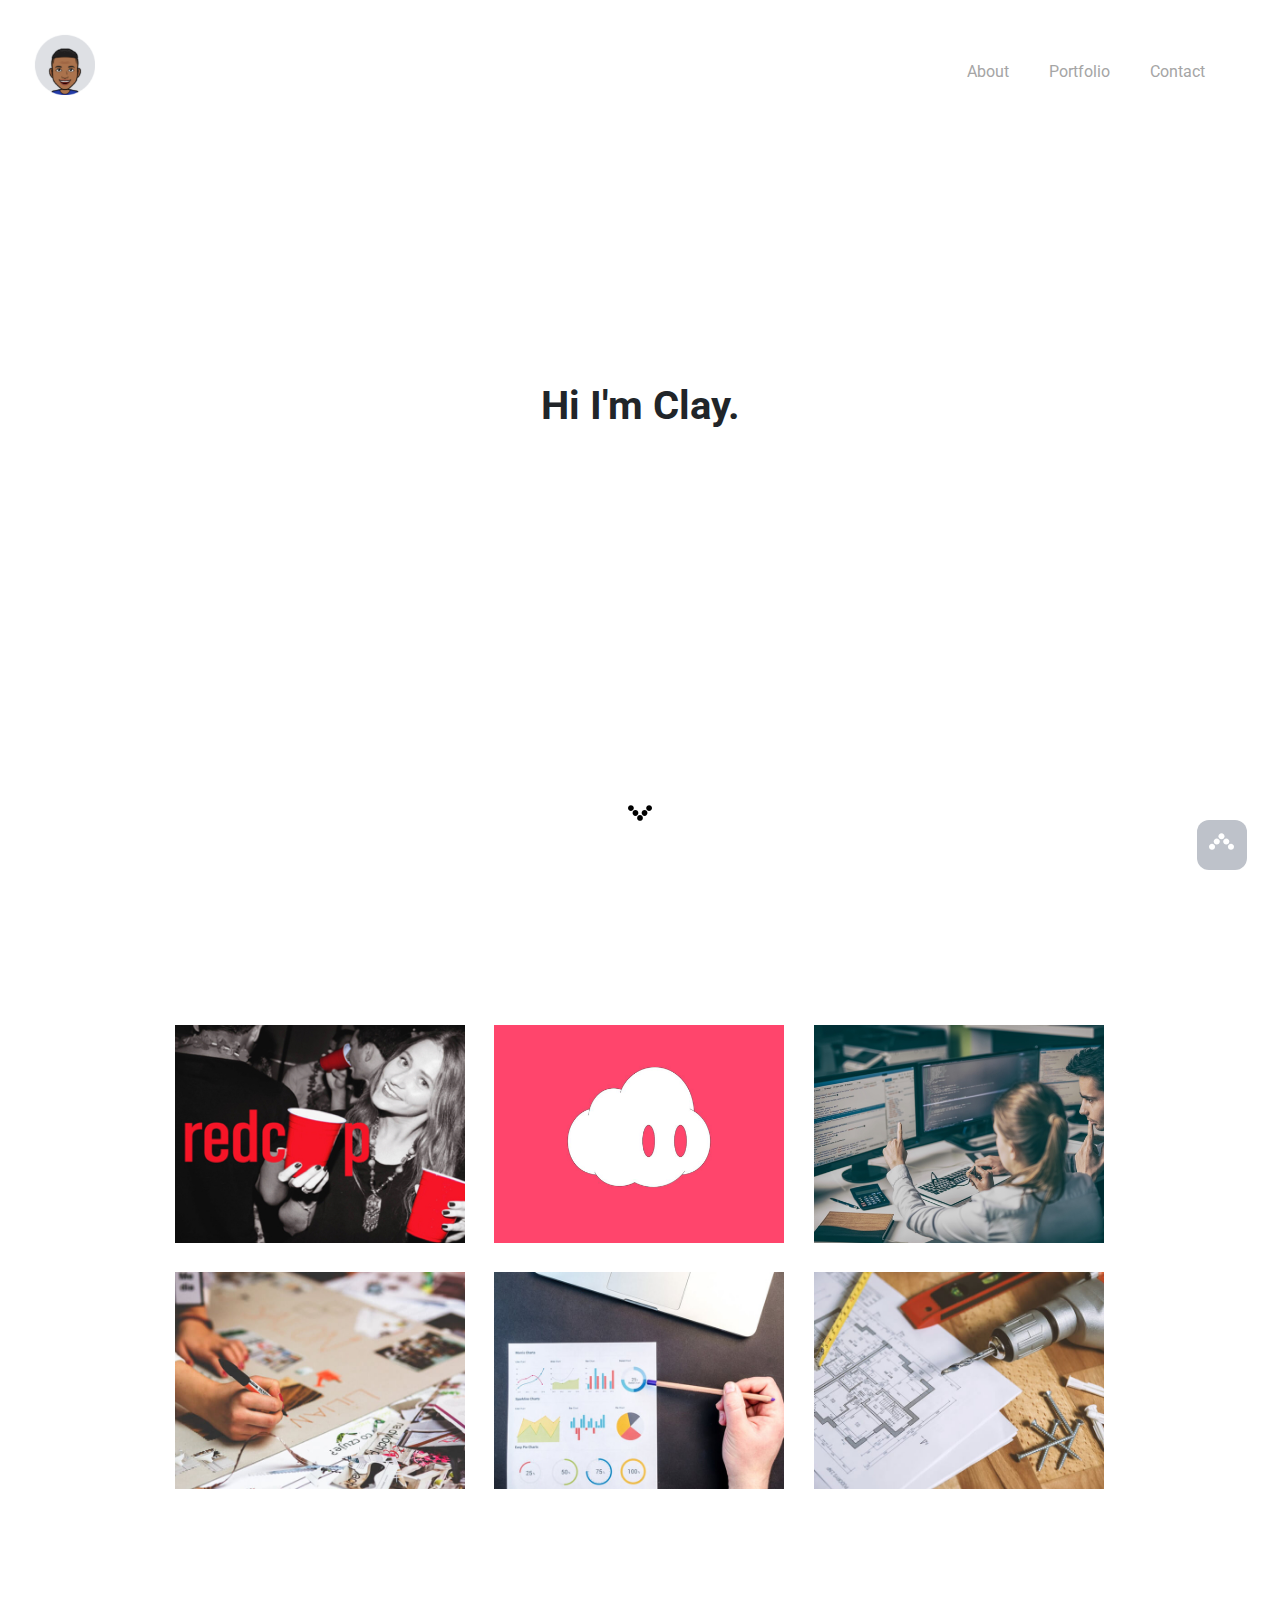
==== index.html @ de0b7aac "penn coding" ====
<!DOCTYPE html>
<html lang="en">

<head>
    <meta charset="UTF-8">
    <meta name="viewport" content="width=device-width, initial-scale=1.0">
    <meta http-equiv="X-UA-Compatible" content="ie=edge">
    <link rel="stylesheet" type="text/css" href="css/new-portfolio.css">
    <link href="https://fonts.googleapis.com/css?family=Roboto:400,700" rel="stylesheet">
    <link href="https://fonts.googleapis.com/css?family=Roboto:100" rel="stylesheet">
    <link href="https://fonts.googleapis.com/css?family=Do+Hyeon" rel="stylesheet">
    <link href="https://fonts.googleapis.com/css?family=Roboto+Condensed:700" rel="stylesheet">
    <link href="https://fonts.googleapis.com/css?family=Roboto:700" rel="stylesheet">
    <link href="https://fonts.googleapis.com/css?family=Lora" rel="stylesheet">
    <link href="https://afeld.github.io/emoji-css/emoji.css" rel="stylesheet">
    <!-- Google Fonts -->
    <link href="https://fonts.googleapis.com/css?family=Poppins:300,300i,400,400i,500,500i,600,600i,700,700i|Playfair+Display:400,400i,700,700i,900,900i"
        rel="stylesheet">
    <link href="https://fonts.googleapis.com/css?family=Gamja+Flower" rel="stylesheet">

    <!-- Bootstrap CSS File -->
    <link href="lib/bootstrap/css/bootstrap.min.css" rel="stylesheet">

    <!-- Libraries CSS Files -->
    <link href="lib/ionicons/css/ionicons.min.css" rel="stylesheet">
    <link href="lib/owlcarousel/assets/owl.carousel.min.css" rel="stylesheet">
    <link href="lib/magnific-popup/magnific-popup.css" rel="stylesheet">
    <link href="lib/hover/hover.min.css" rel="stylesheet">

    <!-- Main Stylesheet File -->
    <link href="css/style.css" rel="stylesheet">

    <!-- Responsive css -->
    <link href="css/responsive.css" rel="stylesheet">

    <!-- Favicon -->
    <link rel="shortcut icon" href="images/favicon.png">
    <!-- Font Awesome -->
    <link rel="stylesheet" href="https://use.fontawesome.com/releases/v5.0.10/css/all.css" integrity="sha384-+d0P83n9kaQMCwj8F4RJB66tzIwOKmrdb46+porD/OvrJ+37WqIM7UoBtwHO6Nlg"
        crossorigin="anonymous">
    <!-- jQuery -->
    <script src="https://cdnjs.cloudflare.com/ajax/libs/jquery/3.2.1/jquery.min.js"></script>
    <title>Clay Fairbanks</title>
</head>

<body>

    <div class="big-container">
        <!-- <div> 
            <img id="scroll-btn" src="assets/images/Group.png">
        </div> -->

        <div id="wrap">
            <a class="index" href="blog-single.html">About</a>
            <a class="index scroll" href="#container-two">Portfolio</a>
            <a class="index" href="mailto:clayafairbanks@gmail.com">Contact</a>
        </div>

        <div id="container-one">

            <div id="fixins">
                <div id="bitOnClick">
                    <a href="index.html">
                        <img id="bitmoji" src="images/bit-grey.png" alt="Clay Bitmoji" height="60" width="60">
                </div>
                <div id="social-row">
                    <a href="https://twitter.com/clayfairbanks" target="_blank">
                        <i class="fab fa-twitter"></i>
                    </a>
                    <a href="https://www.linkedin.com/in/clay-fair" target="_blank">
                        <i class="fab fa-linkedin"></i>
                    </a>
                    <a href="https://www.instagram.com/clayborne24/" target="_blank">
                        <i class="fab fa-instagram"></i>
                    </a>
                    <a href="https://github.com/clayfair/" target="_blank">
                        <i class="fab fa-github"></i>
                    </a>
                </div>
            </div>

        </div>

        <div class="container-title">
            <p id="title">Hi
                <i class="em em-wave"></i> I'm
                <span id="clay"> Clay.</span>
            </p>
            <!-- <p id="details">Explore some of my work down below</p> -->

        </div>

        <!-- <i class="fas fa-angle-up zazaza"></i> -->
        <div class="zazaza up-scroll">
            <img id="imgSize" src="images/butler.svg" alt="up arrow">
        </div>

    </div>

    <div>
        <img class="arrow scroll" src="images/down-arrow (1).svg" alt="down arrow" width="24" height="24">
    </div>

    <div id="container-two">

        <div class=""> </div>

        <div class="portfolio-container">

            <div class="container">
                <div class="col-lg-4 col-md-6 portfolio-thumbnail all branding uikits webdesign">
                    <a href="https://itunes.apple.com/us/app/theredcup/id686640594?mt=8" target="_blank">
                        <img src="images/new-redcup-pic.jpg" alt="img">
                        <div class="middle">
                            <div class="text">RedCup</div>
                        </div>
                    </a>
                </div>
            </div>

            <div class="container">
                <div class="col-lg-4 col-md-6 portfolio-thumbnail all mockups uikits webdesign">
                    <a href="https://medium.com/@clay_fairbanks/what-we-ve-learned-since-launching-fomo-d7bd1dd20212" target="_blank">
                        <img src="images/fomo.png" alt="img">
                        <div class="middle">
                            <div class="text">FOMO!</div>
                        </div>
                    </a>
                </div>
            </div>

            <div class="container">
                <div class="col-lg-4 col-md-6 portfolio-thumbnail all mockups uikits photography">
                    <a href="https://clayfair.github.io/Hangman-Game/" target="_blank">
                        <img src="images/handgman-new.png" alt="img">
                        <div class="middle all mockups uikits photography">
                            <div class="text">Classic Hangman</div>
                        </div>
                    </a>
                </div>
            </div>

            <div class="container">
                <div class="col-lg-4 col-md-6 portfolio-thumbnail all branding webdesig photographyn">
                    <a href="https://notthedba.github.io/find-my-spot-philly/" target="_blank">
                        <img src="images/portfolio/3.jpg" alt="img">
                        <div class="middle">
                            <div class="text">Find My Spot Philly</div>
                        </div>
                    </a>
                </div>
            </div>

            <div class="container">
                <div class="col-lg-4 col-md-6 portfolio-thumbnail all mockups webdesign photography">
                    <a href="https://clayfair.github.io/trivia-homework/" target="_blank">
                        <img src="images/portfolio/4.jpg" alt="img">
                        <div class="middle">
                            <div class="text">HQ Trivia Desktop [in progress]</div>
                        </div>
                    </a>
                </div>
            </div>

            <div class="container">
                <div class="col-lg-4 col-md-6 portfolio-thumbnail all branding uikits photography">
                    <a href="#">
                        <img src="images/portfolio/5.jpg" alt="img">
                        <div class="middle">
                            <div class="text">RPG Game [Coming Soon]</div>
                        </div>
                    </a>
                </div>
            </div>
        </div>
    </div>
    </div>
    </div>


    <!-- ........................................................ -->


    <script src="js/new-portfolio.js"></script>

    <script src="lib/jquery/jquery.min.js"></script>
    <script src="lib/jquery/jquery-migrate.min.js"></script>
    <script src="lib/bootstrap/js/bootstrap.bundle.min.js"></script>
    <script src="lib/typed/typed.js"></script>
    <script src="lib/owlcarousel/owl.carousel.min.js"></script>
    <script src="lib/magnific-popup/magnific-popup.min.js"></script>
    <script src="lib/isotope/isotope.pkgd.min.js"></script>

    <!-- Contact Form JavaScript File -->
    <script src="contactform/contactform.js"></script>

    <!-- Template Main Javascript File -->
    <script src="js/main.js"></script>
</body>

</html>
---- css/new-portfolio.css ----
a {
    text-decoration: none;
    font-family: 'Roboto', sans-serif;
    color: black;
}

p { 
    margin: 0;
}

.zazaza {
    width: 50px;
    height: 50px;
    background-color: #BEC2CA;
    text-align: center;   
    border-radius: 12px;
    font-size: 3em;
    color: white; 
    position: fixed;
    left: 93.5%;
    bottom: 30px;
}

.nuggy {
    height: 35%;
    width: 35%;
    position: relative;
    left: 25%;
}

.hoop {
    margin: auto;
    width: 980px;
}

.zazaza:hover {
    background-color: black;
    -moz-transition: all 0.1s ease-in-out 0s;
    -ms-transition: all 0.1s ease-in-out 0s;
    -o-transition: all 0.1s ease-in-out 0s;
    -webkit-transition: all 0.1s ease-in-out 0s;
    transition: all 0.1s ease-in-out 0s;
}


#imgSize {
    width: 25px;
    height: 25px;
    margin-bottom: 35px;
}


.portfolio {
    transform: translateX(-50%);
}

body {
    margin: 0;
    padding: 0;
}

.twitter-color, .insta-color, .git-color, .linkedin-color {
    z-index: -1;
    display: none;
}

.portfolio-container {
    margin: auto;
    width: 75%;
    position: relative;
    top: 100px;
}

.fab {
    margin-top: 10px;
    font-size: 1.33em;
}




/* SOCIAL MEDIA  */ 

.fa-twitter:hover {
    color: #55ADEE; 
}

.fa-linkedin:hover {
    color: #0077B5;
}

.fa-instagram:hover {
    color: #9C27B0;
}

.fa-github:hover {
    color: black;
}


.fa-twitter {
    color: #BEC2CA; 
    -moz-transition: all 0.2s ease-in-out 0s;
    -ms-transition: all 0.2s ease-in-out 0s;
    -o-transition: all 0.2s ease-in-out 0s;
    -webkit-transition: all 0.2s ease-in-out 0s;
    transition: all 0.2s ease-in-out 0s;
}

.fa-linkedin {
    color: #BEC2CA;
    -moz-transition: all 0.2s ease-in-out 0s;
    -ms-transition: all 0.2s ease-in-out 0s;
    -o-transition: all 0.2s ease-in-out 0s;
    -webkit-transition: all 0.2s ease-in-out 0s;
    transition: all 0.2s ease-in-out 0s;
}

.fa-instagram {
    color: #BEC2CA;
    -moz-transition: all 0.2s ease-in-out 0s;
    -ms-transition: all 0.2s ease-in-out 0s;
    -o-transition: all 0.2s ease-in-out 0s;
    -webkit-transition: all 0.2s ease-in-out 0s;
    transition: all 0.2s ease-in-out 0s;
}

.fa-github {
    color: #BEC2CA;
    -moz-transition: all 0.2s ease-in-out 0s;
    -ms-transition: all 0.2s ease-in-out 0s;
    -o-transition: all 0.2s ease-in-out 0s;
    -webkit-transition: all 0.2s ease-in-out 0s;
    transition: all 0.2s ease-in-out 0s;
}




#fixins {
    position: fixed;
    left: 0%;
}

.big-container {
    width: 100%;
    max-width: 2000px;
    margin: auto;
}

#social-row {
    z-index: 1;
    position: relative;
    top: 45px;
    left: 55px;
    width: 30px;

}

.social-row {
    position: relative;
    left: 50px;
    clear: both;
    bottom: 115px;
} 


.social {
    margin-top: 10px;
}


#details {
    margin-top: 20px;
    font-size: 16px;
    font-family: 'Lora', serif; 
    font-weight: 100;
    line-height: 30px;
    /* font-family: 'Gamja Flower', cursive; */


    /* background-color: black;
    height: 30px;
    color: white;
    width: 100%;
    margin: auto; */
}

.index {
    float: left;
    margin-right: 40px;
    color: #A5A5A5;

}

.index:hover {
    color: black;
    height: 30px;
    -moz-transition: all 0.1s ease-in-out 0s;
    -ms-transition: all 0.1s ease-in-out 0s;
    -o-transition: all 0.1s ease-in-out 0s;
    -webkit-transition: all 0.1s ease-in-out 0s;
    transition: all 0.1s ease-in-out 0s;
}

#explore {
    color: #999;
    font-family: 'Roboto', sans-serif;
    position: relative;
    top: 110px;
    left: 160px;
    width:50%;
}

#container-one {
    height: 100vh;
    background-color: white;
}

#container-two {
    height: 100vh;
    /* background-color: #F0F0F0; */
    margin: 0;
}

#container-three {
    height: 20vh;
    background-color: #F0F0F0;
    border: 1px solid red;
}

#wrap {
    float: right;
    margin-right: 35px;
    position: relative;
    top: 60px;
}

#bitmoji {
    position: relative;
    left: 35px;
    top: 35px;
}

#title {
    font-size: 40px;
    font-family: 'Roboto', sans-serif;
    font-weight: 700;
    /* font-family: 'Roboto', sans-serif; */
    line-height: 55px;
}

.container-title {
    text-align: center;
    width: 47%;
    position: absolute;
    top: 45%;
    left: 50%;
    transform: translate(-50%, -50%);
} 

#clay {
    /* border-bottom: 3px solid red; */
    /* background-color: yellow; */
    margin: 0%;
}

.box {
    width: 281px;
    height: 281px;
    background-color: aliceblue;
}

.one {
    background-color: pink;
    height: 200px;
}

.instaWrap {
    margin: auto;
    width: 950px;
}


.column {
    width: 281px;
    height: 281px;
    float: left;  
    margin-right: 30px;
    margin-top: 30px;
    background-color: pink;
    position: relative;
    top: 100px;
}

#portfolio {
    position: relative;
    top: -20px;
}

.arrow {
    position: relative;
    bottom: 100px;
    left: 50%;
    transform: translateX(-50%);
}

/* ----------------------------------------------------------------------------------- */

.container {
    position: relative;
    float: left;
}

.image {
  opacity: 1;
  display: block;
  width: 100%;
  height: auto;
  transition: .5s ease;
  backface-visibility: hidden;
}

.middle {
  transition: .33s ease;
  opacity: 0;
  position: absolute;
  top: 50%;
  left: 50%;
  transform: translate(-50%, -50%);
  -ms-transform: translate(-50%, -50%);
  text-align: center;
  width: calc(100% - 30px);
  height: 100%;
}

.container:hover .image {
  opacity: 0.3;
}

.container:hover .middle {
  opacity: 1;
  background-color:black;opacity:0.6;
}

.text {
  color: white;
  font-size: 16px;
  position: relative;
  top: 50%;
  font-family: 'Roboto', sans-serif;
}

.hello {
    width: 281px;
    height: 281px;
    background-color: blue;
}

.logo {
    position: relative;
    top: -30px;
}

/* -------------------------------------------------------------------------- */
---- css/style.css ----
/*
  Theme Name: Folio
  Theme URL: https://bootstrapmade.com/folio-bootstrap-portfolio-flterstemplate/
  Author: BootstrapMade.com
  Author URL: https://bootstrapmade.com
*/

/*  General Styling
/*-----------------------------------------------------------------------------------*/

#heart {
  position: relative;
  bottom: 100px;
}

.text {
  position: relative;
  top: 50%;
}

.about-text {
  color: black;
}

#squire {
  background-image: url('http://placekitten.com/g/400/400/');
  width: 400px;
  height: 400px;
}

#portfolio-flters {
  height: 20px;
  margin: auto;
  position: sticky;
  left: 900px;
  top: -900px;
}

body {
  background: #ffffff;
  overflow-x: hidden;
  margin: 0 auto;
  padding: 0;
  -moz-box-sizing: border-box;
  -ms-box-sizing: border-box;
  -o-box-sizing: border-box;
  -webkit-box-sizing: border-box;
  box-sizing: border-box;
}

h1, h2, h3, h4, h5, h6 {
  margin: 0;
}

h2 {
  color: #292929;
  font-weight: 600;
}

h4 {
  color: #292929;
  font-size: 14px;
  font-weight: 600;
}

a {
  color: #292929;
  text-decoration: none !important;
  -moz-transition: all 0.2s ease-in-out 0s;
  -ms-transition: all 0.2s ease-in-out 0s;
  -o-transition: all 0.2s ease-in-out 0s;
  -webkit-transition: all 0.2s ease-in-out 0s;
  transition: all 0.2s ease-in-out 0s;
}

a:hover {
  /* -moz-transition: all 0.5s ease-in-out 0s;
  -ms-transition: all 0.5s ease-in-out 0s;
  -o-transition: all 0.5s ease-in-out 0s;
  -webkit-transition: all 0.5s ease-in-out 0s;
  transition: all 0.5s ease-in-out 0s; */
}



nav ul li a {
  padding: 2px 0 0 0;
  position: relative;
  display: block;
  font-size: 12px;
  color: #999999;
  letter-spacing: 0.1em;
  font-weight: 500;
  line-height: 14px;
  text-transform: uppercase;
  -moz-transition: all 0.5s ease-in-out 0s;
  -ms-transition: all 0.5s ease-in-out 0s;
  -o-transition: all 0.5s ease-in-out 0s;
  -webkit-transition: all 0.5s ease-in-out 0s;
  transition: all 0.5s ease-in-out 0s;
}

p {
  margin: 25px 0;
  padding: 0;
  font-size: 15px;
  line-height: 28px;
}

::-moz-selection {
  background: #b8a07e;
  color: #fff;
}

::selection {
  background: #b8a07e;
  color: #fff;
}

.btn {
  background: #333;
  border: medium none;
  border-radius: 0;
  color: #fff;
  font-size: 12px;
  height: 50px;
  line-height: 50px;
  padding: 0 30px;
  text-transform: uppercase;
}

.btn:hover, .btn:focus {
  color: #fff;
}

.padDiv {
  padding: 30px 20px;
}

.section-title {
  margin-bottom: 70px;
}

.section-title h2 {
  font-size: 25px;
  letter-spacing: 2px;
  text-transform: uppercase;
}

.form-control {
  background-color: transparent;
  border: 1px solid #999;
  border-radius: 0;
  color: #999999;
  font-size: 12px;
  font-weight: 500;
  height: 50px;
  letter-spacing: 0.1em;
  padding-left: 10px;
  margin: 0 0 25px 0;
  line-height: 14px;
  text-transform: uppercase;
}

.form-control:focus {
  box-shadow: none;
  outline: 0 none;
}

.paddsection {
  padding-top: 90px;
  padding-bottom: 90px;
}

.paddsections {
  padding-top: 90px;
  padding-bottom: 90px !important;
}

.hvr-shutter-in-horizontal::before {
  background: #333;
}

.hvr-shutter-in-horizontal:hover {
  background: #b8a07e;
}

.mb-30 {
  margin-bottom: 30px;
}

/*-----------------------------------------------------------------------------------*/
/*  Navbar Top
/*-----------------------------------------------------------------------------------*/

nav {
  position: fixed;
  background: #fff;
  z-index: 1000;
  width: 100%;
  padding: 20px;
  display: none;
  -webkit-box-shadow: 0px 2px 92px 0px rgba(0, 0, 0, 0.18);
  -moz-box-shadow: 0px 2px 92px 0px rgba(0, 0, 0, 0.18);
  box-shadow: 0px 2px 92px 0px rgba(0, 0, 0, 0.18);
}

.nav-menu {
  float: right;
  line-height: 32px;
  margin-bottom: 0;
  padding-top: 16px;
}

nav ul li {
  float: left;
  margin-right: 15px;
  font-size: 14px;
  margin-left: 40px;
}

nav ul li a {
  padding: 2px 0 0 0;
  position: relative;
  display: block;
  font-size: 14px;
  color: #999999;
  font-weight: 500;
  line-height: 16px;
  text-transform: uppercase;
  letter-spacing: 0.02em;
  text-transform: capitalize;
}

.logo {
  float: left;
}

.logo img {
  width: 100px;
  height: 50px;
}

.responsive {
  display: none;
  font-size: 23px;
}

.active {
  color: #afafaf;
}

/*----------------------------------------------------------------------------------*/
/*  Header
/*-----------------------------------------------------------------------------------*/

#header {
  background: url("../images/home-bg.jpg") repeat scroll center center / cover;
  height: 100vh;
  width: 100%;
}


#header .header-content {
  height: 100vh;
  text-align: left;
  width: 100%;
  display: flex;
  justify-content: center;
  flex-direction: column;
}

.header-content h1 {
  font-size: 40px;
  font-weight: 700;
  margin-bottom: 10px;
  text-transform: uppercase;
  color: #fff;
}

.header-content p {
  font-size: 13px;
  letter-spacing: 5px;
  margin-top: 0;
  margin-bottom: 30px;
  text-transform: capitalize;
  color: #fff;
  font-weight: 500;
}

.header-content .list-social li {
  float: left;
  margin-right: 20px;
}

.header-content .list-social li i {
  color: #fff;
  font-size: 15px;
}

/*-----------------------------------------------------------------------------------*/
/*  Aout-us
/*-----------------------------------------------------------------------------------*/

#about {
  width: 100%;
  height: auto;
  background: #f7f7f7;
  padding-top: 190px;
}

#about .div-img-bg {
  padding-bottom: 30px;
  border: 20px solid #b8a07e;
}

#about .div-img-bg .about-img img {
  width: 100%;
  box-shadow: 0px 0px 85px 0px rgba(0, 0, 0, 0.14);
  margin-top: -60px;
  margin-left: 40px;
  height: 400px;
  object-fit: cover;
}

#about .about-descr .p-heading {
  font-size: 28px;
  text-align: left;
}

#about .about-descr .separator {
  max-width: 80%;
  margin-bottom: 0;
  text-align: left;
}

/*-----------------------------------------------------------------------------------*/
/*   Services
/*-----------------------------------------------------------------------------------*/

#services {
  background: #f7f7f7;
  position: relative;
  padding-bottom: 80px;
}

.owl-item {
  float: left;
}
.services-block span {
  margin: 10px 0;
  position: relative;
  font-size: 13px;
  color: #292929;
  letter-spacing: 0.1em;
  font-weight: 500;
  text-transform: uppercase;
  display: block;
}

.services-block .separator {
  margin: 0;
  font-size: 13px;
  line-height: 22px;
}

.services-block i {
  font-size: 44px;
  color: #b8a07e;
  line-height: 44px;
}


.services-carousel  .owl-stage-outer {
  overflow: hidden;
}

.services-carousel .owl-dots {
  margin-top: 5px;
  text-align: center;
}

.services-carousel .owl-dot {
  display: inline-block;
  margin: 0 5px;
  width: 12px !important;
  height: 12px !important;
  border-radius: 50%;
  border: 0;
  padding: 0 !important;
  background-color: #ddd;
  cursor: pointer;
}

.services-carousel .owl-dot.active {
  background-color: #b8a07e;
}

.owl-nav {
  display: none;
}


/*-----------------------------------------------------------------------------------*/
/*  Portfolio
/*-----------------------------------------------------------------------------------*/

#portfolio {
  position: relative;
  padding-bottom: 50px;
}

#portfolio .portfolio-list {
  margin-bottom: 50px;
}

#portfolio .portfolio-list .nav {
  display: inline-block;
  margin: 0;
}

#portfolio .portfolio-list .nav li {
  margin: 0 40px 0 0;
  float: left;
  font-size: 14px;
  line-height: 16px;
  cursor: pointer;
  font-weight: 500;
  letter-spacing: 0.02em;
  text-transform: capitalize;
  -moz-transition: all 0.5s ease-in-out 0s;
  -ms-transition: all 0.5s ease-in-out 0s;
  -o-transition: all 0.5s ease-in-out 0s;
  -webkit-transition: all 0.5s ease-in-out 0s;
  transition: all 0.5s ease-in-out 0s;
}

#portfolio .portfolio-list .nav li:hover, #portfolio .portfolio-list .nav li.filter-active  {
  -moz-transition: all 0.5s ease-in-out 0s;
  -ms-transition: all 0.5s ease-in-out 0s;
  -o-transition: all 0.5s ease-in-out 0s;
  -webkit-transition: all 0.5s ease-in-out 0s;
  transition: all 0.5s ease-in-out 0s;
}

#portfolio .portfolio-container {
  display: inline-block;
  margin-bottom: 50px;
  width: 100%;
}

.portfolio-thumbnail {
  margin-bottom: 30px;
  overflow: hidden;
}

.portfolio-thumbnail img {
  max-width: 100%;
}

/*-----------------------------------------------------------------------------------*/
/*  Journal
/*-----------------------------------------------------------------------------------*/

#journal,  #journal-blog {
  height: auto;
  width: 100%;
  background: #f7f7f7;
  padding-bottom: 60px;
  position: relative;
}

#journal-blog {
  background: #fff;
  padding-bottom: 30px;
}

#journal .journal-block {
  display: inline-block;
  height: auto;
  width: 100%;
}

#journal .journal-block .journal-info {
  position: relative;
}

.journal-block .journal-info img {
  max-width: 100%;
}

.journal-block .journal-info .journal-txt {
  padding: 25px 0px;
  position: relative;
}

.journal-block .journal-info .journal-txt h4 a {
  display: block;
  font-size: 19px;
  line-height: 24px;
  margin: 0 0 13px 0;
  font-weight: 500;
  color: #292929;
  -moz-transition: all 0.5s ease-in-out 0s;
  -ms-transition: all 0.5s ease-in-out 0s;
  -o-transition: all 0.5s ease-in-out 0s;
  -webkit-transition: all 0.5s ease-in-out 0s;
  transition: all 0.5s ease-in-out 0s;
}

.journal-block .journal-info .journal-txt h4 a:hover {
  color: #b8a07e;
  -moz-transition: all 0.5s ease-in-out 0s;
  -ms-transition: all 0.5s ease-in-out 0s;
  -o-transition: all 0.5s ease-in-out 0s;
  -webkit-transition: all 0.5s ease-in-out 0s;
  transition: all 0.5s ease-in-out 0s;
}

.journal-block .journal-info .journal-txt p {
  margin: 0;
  font-size: 14px;
  line-height: 24px;
}

/*-----------------------------------------------------------------------------------*/
/*  Contact
/*-----------------------------------------------------------------------------------*/

#contact {
  height: auto;
  width: 100%;
}

.contact-details {
  list-style: none;
  margin: 0;
  padding: 0;
}

.contact-details li {
  padding-bottom: 10px;
}

#contact input, #contact textarea {
  width: 100%;
}


#contact  #sendmessage {
  color: #18d26e;
  border: 1px solid #18d26e;
  display: none;
  text-align: center;
  padding: 15px;
  font-weight: 600;
  margin: 15px;
}

#contact  #errormessage {
  color: red;
  display: none;
  border: 1px solid red;
  text-align: center;
  padding: 15px;
  font-weight: 600;
  margin: 15px;
}

#contact #sendmessage.show, #contact #errormessage.show, #contact .show {
  display: block;
}

#contact .validation {
  color: red;
  display: none;
  margin: 0 0 20px;
  font-weight: 400;
  font-size: 13px;
}

/*-----------------------------------------------------------------------------------*/
/*  Footer
/*-----------------------------------------------------------------------------------*/

#footer {
  background: #f7f7f7;
  padding-top: 50px;
  padding-bottom: 50px;
}

#footer .socials-media {
  width: 100%;
}

#footer .socials-media ul {
  display: inline-block;
  float: none;
  margin: 0 0 20px 0;
}

#footer .socials-media ul li {
  float: left;
  margin-left: 10px;
  margin-right: 10px;
}

#footer .socials-media ul li a {
  font-size: 24px;
  color: #999;
  letter-spacing: 0.1em;
  font-weight: 500;
  background: transparent;
  text-transform: uppercase;
  -moz-transition: all 0.5s ease-in-out 0s;
  -ms-transition: all 0.5s ease-in-out 0s;
  -o-transition: all 0.5s ease-in-out 0s;
  -webkit-transition: all 0.5s ease-in-out 0s;
  transition: all 0.5s ease-in-out 0s;
}

#footer .socials-media ul li a:hover {
  -moz-transition: all 0.5s ease-in-out 0s;
  -ms-transition: all 0.5s ease-in-out 0s;
  -o-transition: all 0.5s ease-in-out 0s;
  -webkit-transition: all 0.5s ease-in-out 0s;
  transition: all 0.5s ease-in-out 0s;
}

#footer p {
  font-size: 12px;
  letter-spacing: 0.1em;
  font-weight: 500;
  margin-top: 0;
  text-transform: uppercase;
}

.credits {
  font-size: 13px;
}

/*-----------------------------------------------------------------------------------*/
/*  responsive
/*-----------------------------------------------------------------------------------*/

@media screen and (max-width: 600px) {
  #container-title {
      top:32%;
  }
  .index {
      margin-right: 25px;
  }
  #title {
      font-size: 16px;
      line-height: 30px;
  }
  #container-one {
      height: 70vh;
  }

  .portfolio-container {
      top: 0;
  }

  #bitOnClick {
    height: 40;
    width: 40;
  }

  .up-scroll {
    left: 88%;
    z-index: 2;
    bottom: 10%;
    height: 45px;
    width: 45px;
  }



  #fixins {
    height: 60px;
    width: 100%;
    background-color: black;
    position: fixed;
    bottom: 0%;
    z-index: 1;
  }

  #social-row {
    display: none;
  }

  

  #bitmoji {
    position: relative;
    left: 50%;
    top: 50%;
    width: 50px;
    height: 50px;
  }

  .index {
    font-size: 14px;
  }

}

@media screen and (min-width: 601px) and (max-width: 803px) {

  #title {
      font-size: 35px;
  }

  #bitmoji {
    width: 50px;
    height: 50px;
  }

  #fixins {
    position: fixed;
    left: -10px;
  }

  .zazaza {
    position: fixed;
    left: 90%;
  }

  #social-row {
    left: 50px;
  
  }

  .main-content {
    position: relative;
    left: 77px;
  }

}
---- css/responsive.css ----
/** Width between 1200x to 0
 *  ~~~~~~~~~~~~~~~~~~~~~~~~~~~~~~~~~~~~
 */

@media (min-width: 1200px) {

}

/** Width between 992px to 1199px
 *  ~~~~~~~~~~~~~~~~~~~~~~~~~~~~~~~~~~~~
 */

@media (min-width: 992px) and (max-width: 1199px) {
  
}

/** Width between 768px to 991px
 *  ~~~~~~~~~~~~~~~~~~~~~~~~~~~~~~~~~~~~
 */

@media (min-width: 768px) and (max-width: 991px) {
  /* Navbar */
  nav {
    padding: 10px 15px;
  }
  .nav-menu {
    margin-top: 40px;
    display: none;
    float: none;
    width: 100%;
  }
  .nav-menu li {
    float: none;
    width: 100%;
    text-align: center;
    border-top: 1px solid #f7f7f7;
    line-height: 45px;
    margin-left: 0;
    padding-top: 10px;
    padding-bottom: 10px;
  }
  .responsive {
    float: right;
    padding-top: 15px;
    display: block;
  }
  /* About */
  .head-info .header-content .cmaster h1 {
    font-size: 32px;
  }
  #about .div-img-bg {
    padding: 0;
  }
  #about .div-img-bg .about-img img {
    margin-top: 0%;
    margin-left: calc(0% - 0px);
  }
  #about .about-descr .p-heading {
    font-size: 20px;
  }
  #about .about-descr .separator {
    max-width: 100%;
    margin-bottom: 0;
  }
  /* portfolio */
  #portfolio .portfolio-list .nav li {
    float: none;
    margin: 20px;
    display: inline-block;
  }
  /* journal */
  #journal .journal-block .journal-info {
    margin-bottom: 30px;
  }
  /* Contact */
  .contact-contact {
    margin-bottom: 30px;
  }
  /* Footer */
  #footer .socials-media ul li {
    margin-right: 0;
    margin-left: 0;
    float: none;
    display: inline-block;
  }
}

/** Width between 767px to 0
 *  ~~~~~~~~~~~~~~~~~~~~~~~~~~~~~~~~~~~~
 */

@media (max-width: 767px) {
  /* Navbar */
  nav {
    padding: 20px 15px;
  }
  .nav-menu {
    margin-top: 40px;
    display: none;
    float: none;
    width: 100%;
  }
  .nav-menu li {
    float: none;
    width: 100%;
    text-align: center;
    border-top: 1px solid #f7f7f7;
    line-height: 45px;
    margin-left: 0;
    padding-top: 10px;
    padding-bottom: 10px;
  }
  .responsive {
    float: right;
    padding-top: 15px;
    display: block;
  }
  /* About */
  .head-info .header-content h1 {
    font-size: 32px;
  }
  #about .div-img-bg {
    padding: 0;
  }
  #about .div-img-bg .about-img img {
    margin-top: 0%;
    margin-left: calc(0% - 0px);
  }
  #about .about-descr .p-heading {
    font-size: 20px;
  }
  #about .about-descr .separator {
    max-width: 100%;
    margin-bottom: 0;
  }
  /* portfolio */
  #portfolio .portfolio-list .nav li {
    float: none;
    margin: 20px;
    display: inline-block;
  }
  /* journal */
  #journal .journal-block .journal-info {
    margin-bottom: 30px;
  }
  /* Contact */
  .contact-contact {
    margin-bottom: 30px;
  }
  /* Footer */
  #footer .socials-media ul li {
    margin-right: 0;
    margin-left: 0;
    float: none;
    display: inline-block;
  }
}

/** Width between 600px to 0
 *  ~~~~~~~~~~~~~~~~~~~~~~~~~~~~~~~~~~~~
 */

@media (max-width: 600px) {
  /* Navbar */
  nav {
    padding: 20px 15px;
  }
  .nav-menu {
    margin-top: 40px;
    display: none;
    float: none;
    width: 100%;
  }
  .nav-menu li {
    float: none;
    width: 100%;
    text-align: center;
    border-top: 1px solid #f7f7f7;
    line-height: 45px;
    margin-left: 0;
    padding-top: 10px;
    padding-bottom: 10px;
  }
  .responsive {
    float: right;
    padding-top: 15px;
    display: block;
  }
  /* About */
  .head-info .header-content h1 {
    font-size: 32px;
  }
  #about .div-img-bg {
    padding: 0;
  }
  #about .div-img-bg .about-img img {
    margin-top: 0%;
    margin-left: calc(0% - 0px);
  }
  #about .about-descr .p-heading {
    font-size: 20px;
  }
  #about .about-descr .separator {
    max-width: 100%;
    margin-bottom: 0;
  }
  /* portfolio */
  #portfolio .portfolio-list .nav li {
    float: none;
    margin: 10px;
    display: inline-block;
  }
  /* journal */
  #journal .journal-block .journal-info {
    margin-bottom: 30px;
  }
  /* Contact */
  .contact-contact {
    margin-bottom: 30px;
  }
  /* Footer */
  #footer .socials-media ul li {
    margin-right: 0;
    margin-left: 0;
    float: none;
    display: inline-block;
  }
}

/** Width between 480px to 0
 *  ~~~~~~~~~~~~~~~~~~~~~~~~~~~~~~~~~~~~
 */

@media (max-width: 480px) {
  /* Navbar */
  nav {
    padding: 20px 15px;
  }
  .nav-menu {
    margin-top: 40px;
    display: none;
    float: none;
    width: 100%;
  }
  .nav-menu li {
    float: none;
    width: 100%;
    text-align: center;
    border-top: 1px solid #f7f7f7;
    line-height: 45px;
    margin-left: 0;
    padding-top: 10px;
    padding-bottom: 10px;
  }
  .responsive {
    float: right;
    padding-top: 15px;
    display: block;
  }
  /* About */
  .head-info .header-content h1 {
    font-size: 32px;
  }
  #about .div-img-bg {
    padding: 0;
  }
  #about .div-img-bg .about-img img {
    margin-top: 0%;
    margin-left: calc(0% - 0px);
  }
  #about .about-descr .p-heading {
    font-size: 20px;
  }
  #about .about-descr .separator {
    max-width: 100%;
    margin-bottom: 0;
  }
  /* portfolio */
  #portfolio .portfolio-list .nav li {
    float: none;
    margin: 20px;
  }
  /* journal */
  #journal .journal-block .journal-info {
    margin-bottom: 30px;
  }
  /* Contact */
  .contact-contact {
    margin-bottom: 30px;
  }
  /* Footer */
  #footer .socials-media ul li {
    margin-right: 0;
    margin-left: 0;
    float: none;
    display: inline-block;
  }
}

/** Width between 320px to 0
 *  ~~~~~~~~~~~~~~~~~~~~~~~~~~~~~~~~~~~~
 */

@media (max-width: 320px) {
  /* Navbar */
  nav {
    padding: 20px 15px;
  }
  .nav-menu {
    margin-top: 40px;
    display: none;
    float: none;
    width: 100%;
  }
  .nav-menu li {
    float: none;
    width: 100%;
    text-align: center;
    border-top: 1px solid #f7f7f7;
    line-height: 45px;
    margin-left: 0;
    padding-top: 10px;
    padding-bottom: 10px;
  }
  .responsive {
    float: right;
    padding-top: 15px;
    display: block;
  }
  /* About */
  .head-info .header-content h1 {
    font-size: 32px;
  }
  #about .div-img-bg {
    padding: 0;
  }
  #about .div-img-bg .about-img img {
    margin-top: 0%;
    margin-left: calc(0% - 0px);
  }
  #about .about-descr .p-heading {
    font-size: 20px;
  }
  #about .about-descr .separator {
    max-width: 100%;
    margin-bottom: 0;
  }
  /* portfolio */
  #portfolio .portfolio-list .nav li {
    float: none;
    margin: 20px;
  }
  /* journal */
  #journal .journal-block .journal-info {
    margin-bottom: 30px;
  }
  /* Contact */
  .contact-contact {
    margin-bottom: 30px;
  }
  /* Footer */
  #footer .socials-media ul li {
    margin-right: 0;
    margin-left: 0;
    float: none;
    display: inline-block;
  }
  /* Single page */
  .entry-comments-body span {
    display: inline-block;
    margin-right: 0;
  }
}
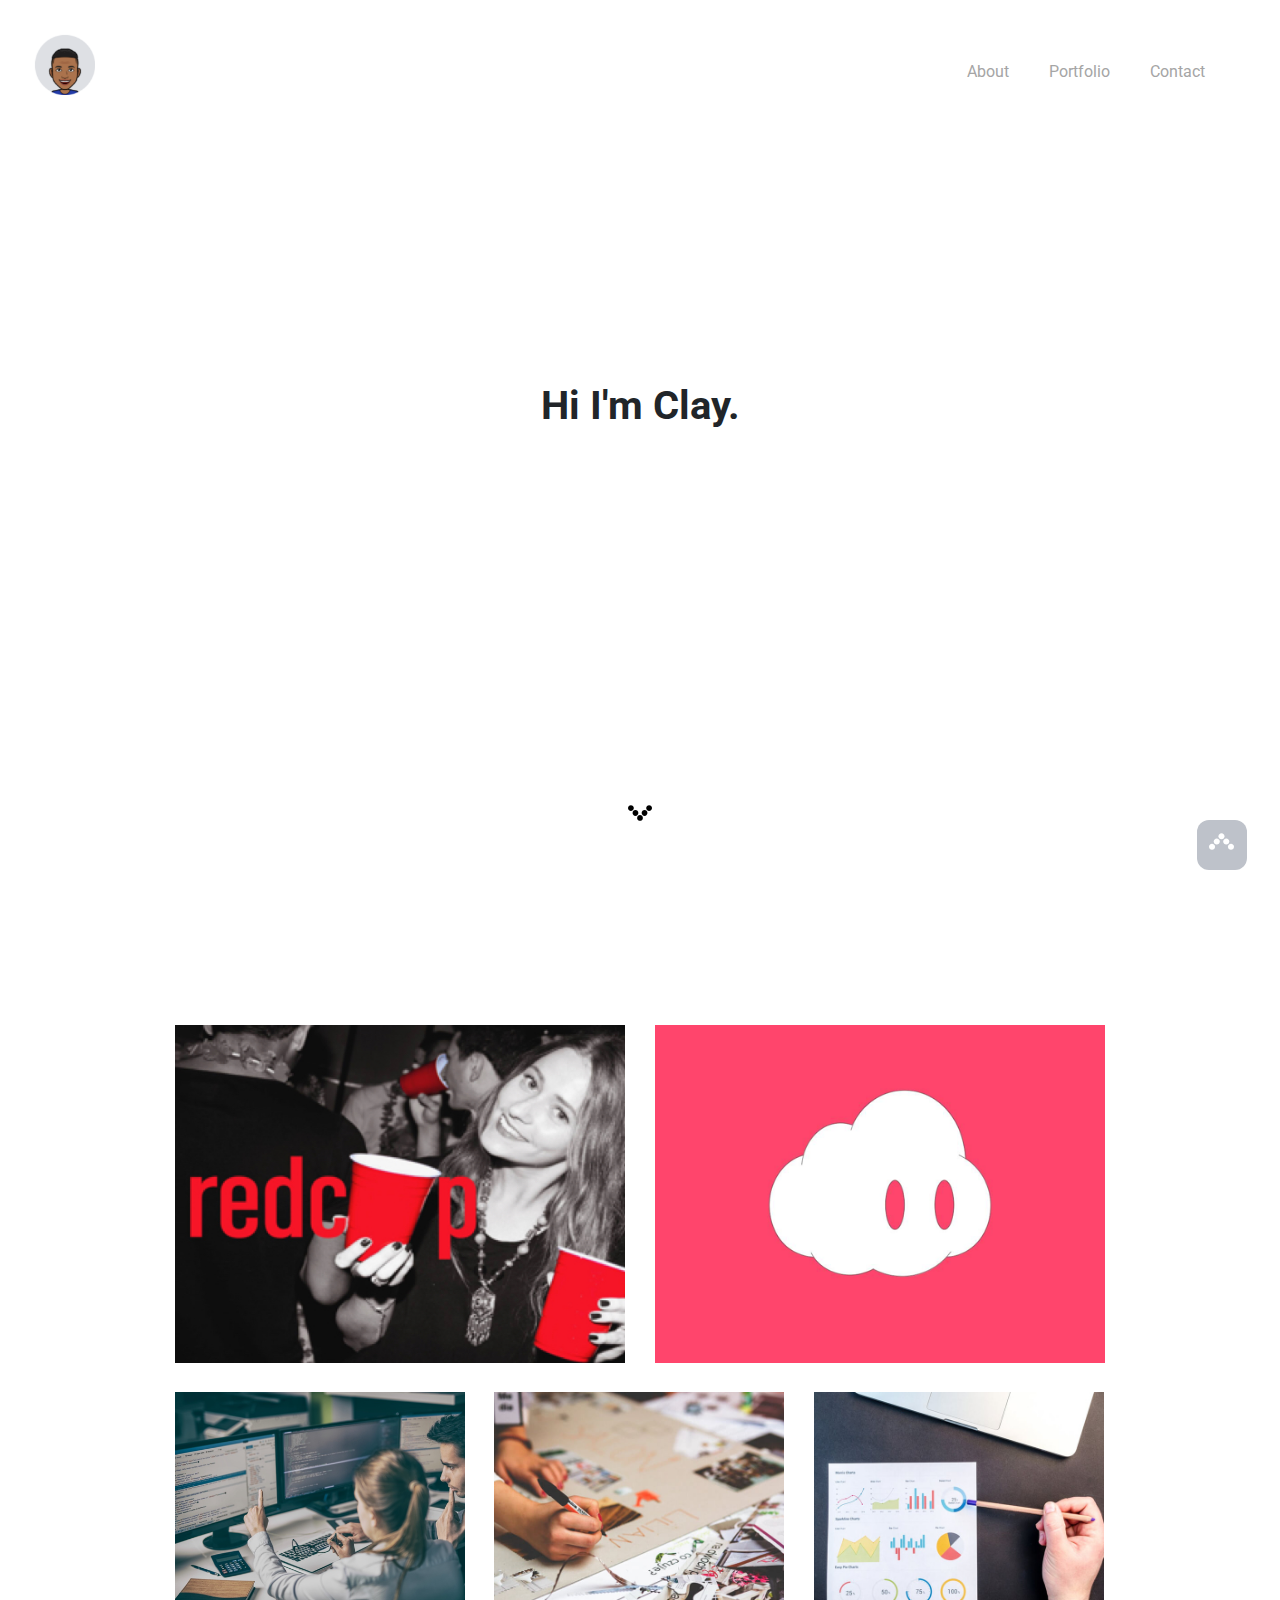
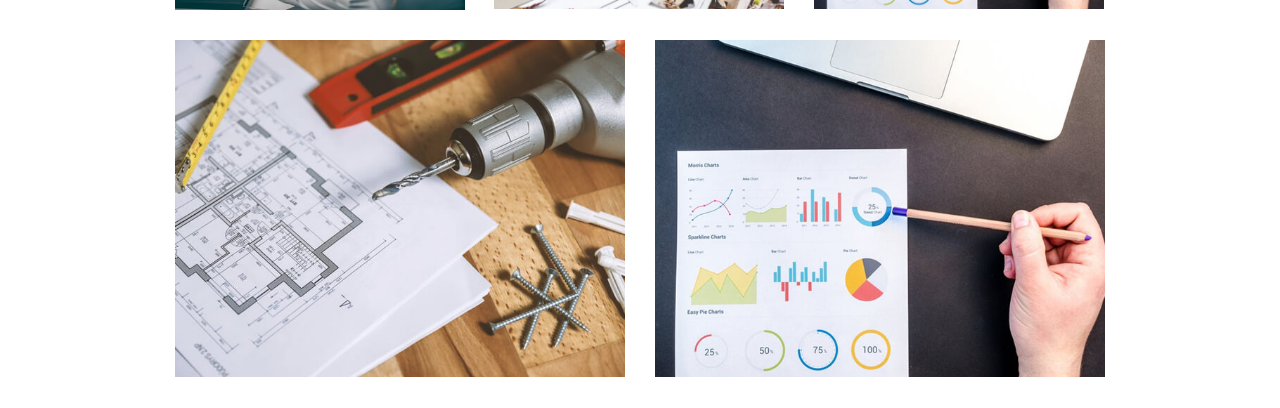
==== commit c5abe042: "mongo update" ====
--- a/index.html
+++ b/index.html
@@ -108,7 +108,7 @@
         <div class="portfolio-container">
 
             <div class="container">
-                <div class="col-lg-4 col-md-6 portfolio-thumbnail all branding uikits webdesign">
+                <div class="col-lg-6 col-md-6 portfolio-thumbnail all branding uikits webdesign">
                     <a href="https://itunes.apple.com/us/app/theredcup/id686640594?mt=8" target="_blank">
                         <img src="images/new-redcup-pic.jpg" alt="img">
                         <div class="middle">
@@ -119,7 +119,7 @@
             </div>
 
             <div class="container">
-                <div class="col-lg-4 col-md-6 portfolio-thumbnail all mockups uikits webdesign">
+                <div class="col-lg-6 col-md-6 portfolio-thumbnail all mockups uikits webdesign">
                     <a href="https://medium.com/@clay_fairbanks/what-we-ve-learned-since-launching-fomo-d7bd1dd20212" target="_blank">
                         <img src="images/fomo.png" alt="img">
                         <div class="middle">
@@ -131,10 +131,10 @@
 
             <div class="container">
                 <div class="col-lg-4 col-md-6 portfolio-thumbnail all mockups uikits photography">
-                    <a href="https://clayfair.github.io/Hangman-Game/" target="_blank">
+                    <a href="https://github.com/clayfair/Mongo-Scrape-Hwk" target="_blank">
                         <img src="images/handgman-new.png" alt="img">
                         <div class="middle all mockups uikits photography">
-                            <div class="text">Classic Hangman</div>
+                            <div class="text">Mongo Scraper</div>
                         </div>
                     </a>
                 </div>
@@ -153,25 +153,37 @@
 
             <div class="container">
                 <div class="col-lg-4 col-md-6 portfolio-thumbnail all mockups webdesign photography">
-                    <a href="https://clayfair.github.io/trivia-homework/" target="_blank">
+                    <a href="https://github.com/clayfair/bamazon-sql" target="_blank">
                         <img src="images/portfolio/4.jpg" alt="img">
                         <div class="middle">
-                            <div class="text">HQ Trivia Desktop [in progress]</div>
-                        </div>
-                    </a>
-                </div>
-            </div>
-
-            <div class="container">
-                <div class="col-lg-4 col-md-6 portfolio-thumbnail all branding uikits photography">
-                    <a href="#">
+                            <div class="text">Bamazon</div>
+                        </div>
+                    </a>
+                </div>
+            </div>
+
+            <div class="container">
+                <div class="col-lg-6 col-md-6 portfolio-thumbnail all branding uikits photography">
+                    <a href="https://github.com/clayfair/liri-node-app">
                         <img src="images/portfolio/5.jpg" alt="img">
                         <div class="middle">
-                            <div class="text">RPG Game [Coming Soon]</div>
-                        </div>
-                    </a>
-                </div>
-            </div>
+                            <div class="text">Liri</div>
+                        </div>
+                    </a>
+                </div>
+            </div>
+
+            <div class="container">
+                <div class="col-lg-6 col-md-6 portfolio-thumbnail all mockups webdesign photography">
+                    <a href="https://github.com/clayfair/bamazon-sql" target="_blank">
+                        <img src="images/portfolio/4.jpg" alt="img">
+                        <div class="middle">
+                            <div class="text">Bamazon</div>
+                        </div>
+                    </a>
+                </div>
+            </div>
+
         </div>
     </div>
     </div>
